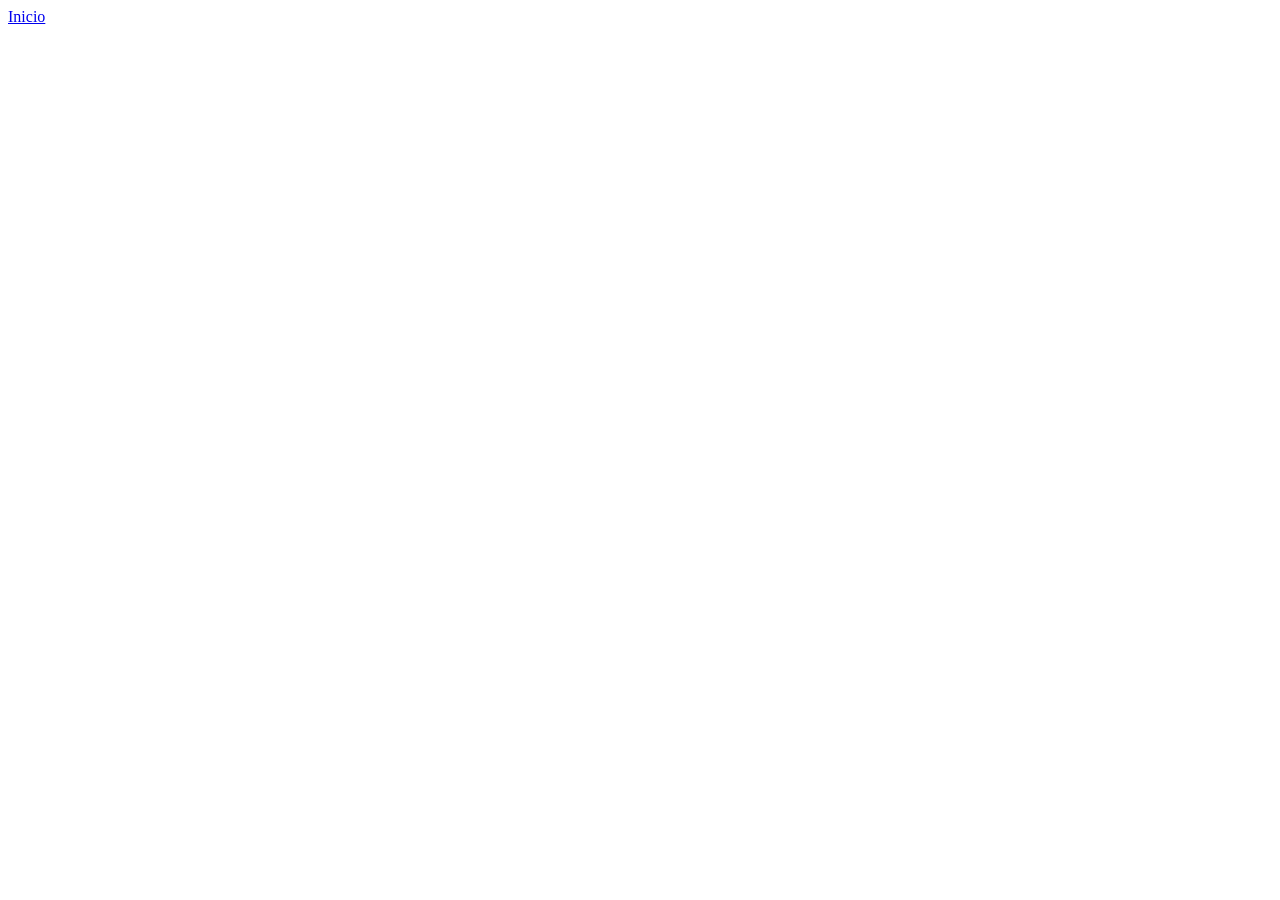
==== flexbox.html @ 42001a4d "estructura inicial" ====
<!DOCTYPE html>
<html lang="en">
<head>
    <meta charset="UTF-8">
    <meta name="viewport" content="width=device-width, initial-scale=1.0">
    <title>Document</title>
</head>
<body>
    


<nav>

<a href="index.html">Inicio</a>


</nav>


</body>
</html>
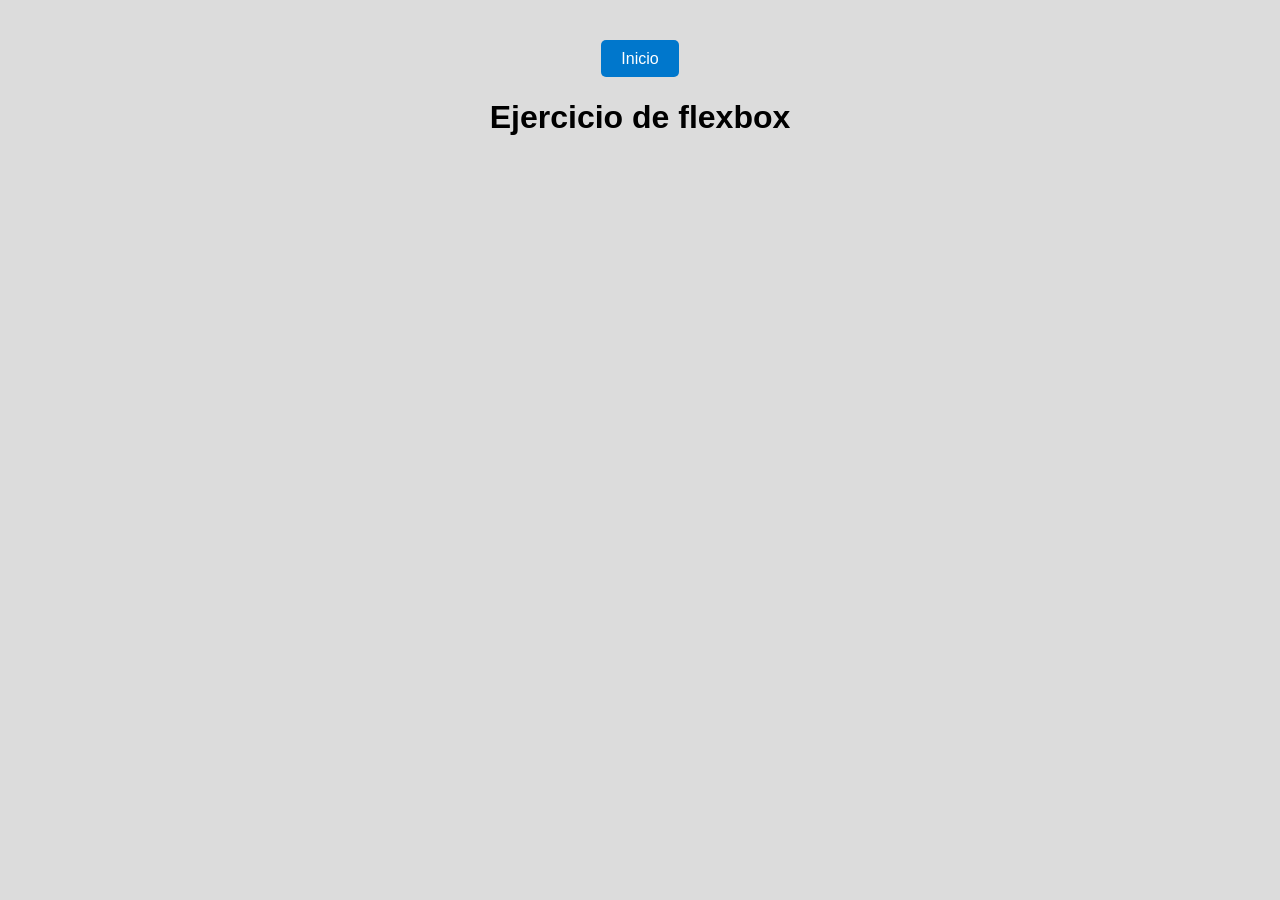
==== commit 578d005c: "agregamos un archivo css para el estilo" ====
--- a/flexbox.html
+++ b/flexbox.html
@@ -4,11 +4,14 @@
     <meta charset="UTF-8">
     <meta name="viewport" content="width=device-width, initial-scale=1.0">
     <title>Document</title>
+
+
+<link rel="stylesheet" href="estilo.css">
+
+
 </head>
 <body>
     
-
-
 <nav>
 
 <a href="index.html">Inicio</a>
@@ -16,6 +19,9 @@
 
 </nav>
 
+<h1>Ejercicio de flexbox</h1>
+
+
 
 </body>
 </html>
--- a/estilo.css
+++ b/estilo.css
@@ -0,0 +1,33 @@
+body{
+            font-family: Arial, sans-serif;
+            text-align:center;
+            margin:40px;
+            background: gainsboro;
+        }
+
+nav{
+
+    padding: 10px;
+     margin:20px;
+
+        }
+
+nav a{
+            text-decoration:none;
+            margin:15px;
+            color:white;
+            background:#0077cc;
+            padding:10px 20px;
+            border-radius:5px;
+        }
+
+nav a:hover{
+            background:#005fa3;
+        }
+ 
+
+
+
+h1{
+    text-align:center;
+}
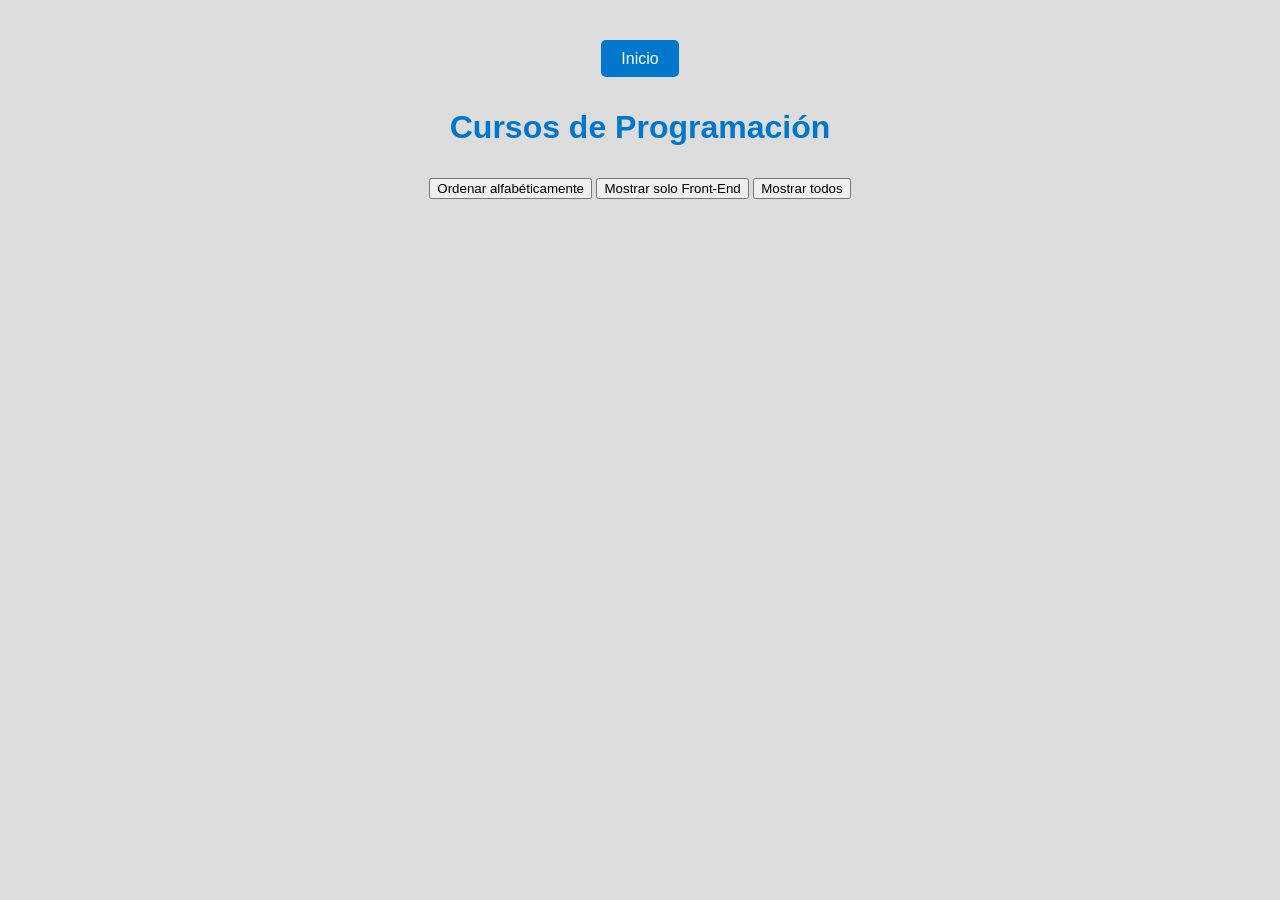
==== commit aede27a9: "agregamos botones en la pagina de flexbox" ====
--- a/flexbox.html
+++ b/flexbox.html
@@ -3,7 +3,7 @@
 <head>
     <meta charset="UTF-8">
     <meta name="viewport" content="width=device-width, initial-scale=1.0">
-    <title>Document</title>
+    <title>Ejercicio de flexbox</title>
 
 
 <link rel="stylesheet" href="estilo.css">
@@ -19,8 +19,22 @@
 
 </nav>
 
-<h1>Ejercicio de flexbox</h1>
+  <h1>Cursos de Programación</h1>
 
+
+    <button onclick="ordenarCursos()">
+    Ordenar alfabéticamente
+    </button>
+
+    <button onclick="mostrarFrontEnd()">
+    Mostrar solo Front-End
+    </button>
+
+    <button onclick="mostrarTodos()">
+    Mostrar todos
+    </button>
+
+    <div id="contenedor"></div>
 
 
 </body>
--- a/estilo.css
+++ b/estilo.css
@@ -30,4 +30,13 @@
 
 h1{
     text-align:center;
+    padding: 10px 40px;
+    color: #0077cc;
+}
+
+h2 {
+text-align: center;
+
+
+
 }
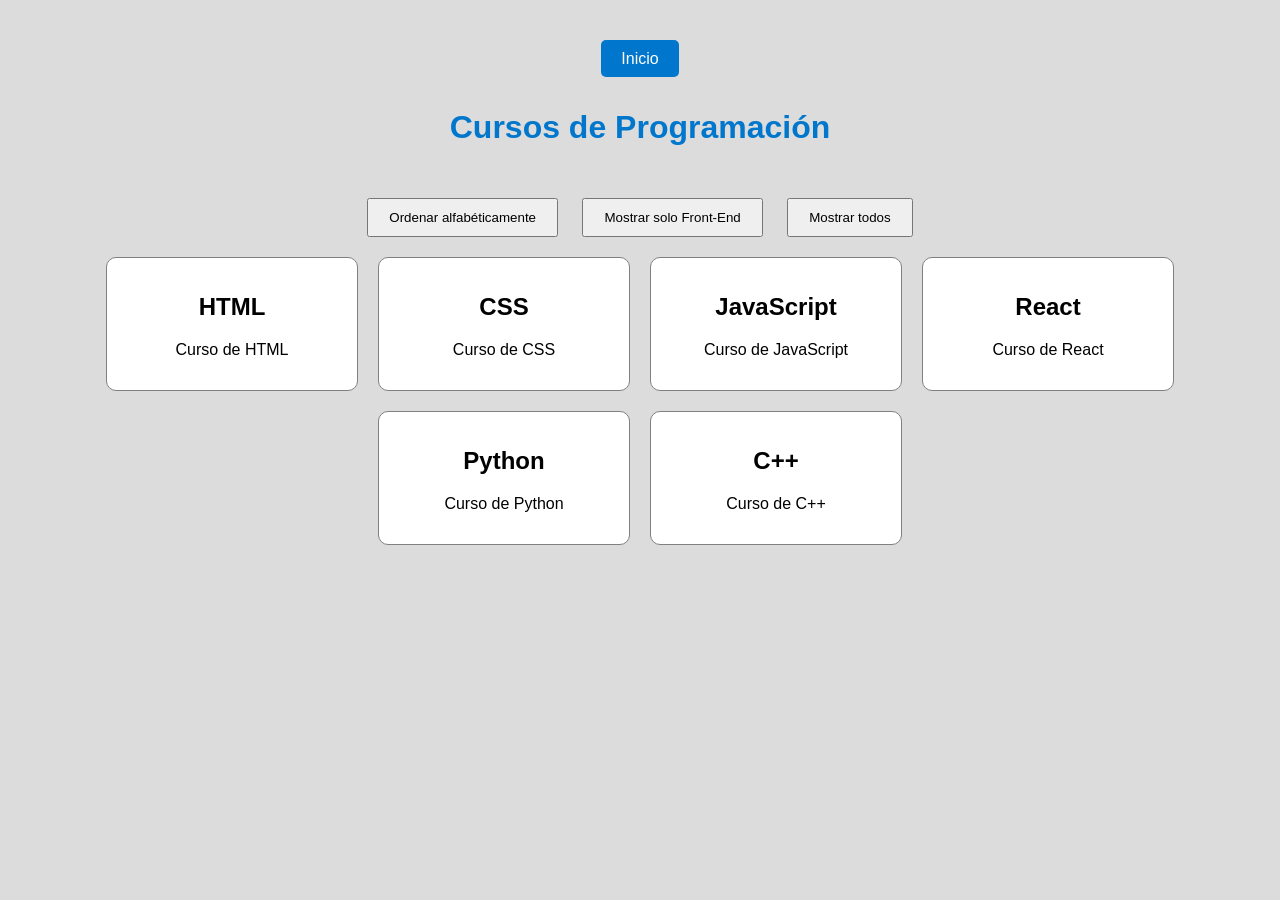
==== commit 24807b83: "agregamos las targetas con sus estilos en la pagina de flexbox" ====
--- a/flexbox.html
+++ b/flexbox.html
@@ -36,6 +36,45 @@
 
     <div id="contenedor"></div>
 
+    
+  <script>
+
+    let cursos = [
+    "HTML",
+    "CSS",
+    "JavaScript",
+    "React",
+    "Python",
+    "C++"
+    ];
+
+  
+    let cursosOriginales = [...cursos];
+
+    function mostrarCursos(lista){
+
+        let contenedor = document.getElementById("contenedor");
+
+        contenedor.innerHTML = "";
+
+        for(let curso of lista){
+
+        contenedor.innerHTML += `
+        <div class="tarjeta">
+            <h2>${curso}</h2>
+            <p>Curso de ${curso}</p>
+        </div>
+        `;
+
+    }
+
+}
+
+
+
+mostrarCursos(cursos);
+
+</script>
 
 </body>
 </html>
--- a/estilo.css
+++ b/estilo.css
@@ -34,9 +34,35 @@
     color: #0077cc;
 }
 
-h2 {
-text-align: center;
 
 
+button{
+    display:inline-flex;
+    margin:20px 10px;
+    padding:10px 20px;
+    cursor: pointer;
+    
+}
 
-}+#contenedor{
+    display:flex;
+    flex-wrap:wrap;
+    justify-content:center;
+    gap:20px;
+}
+
+.tarjeta{
+    width:220px;
+    background:white;
+    border:1px solid gray;
+    border-radius:10px;
+    padding:15px;
+    text-align:center;
+}        
+
+.tarjeta:hover{
+
+background-color: antiquewhite;
+
+}
+
